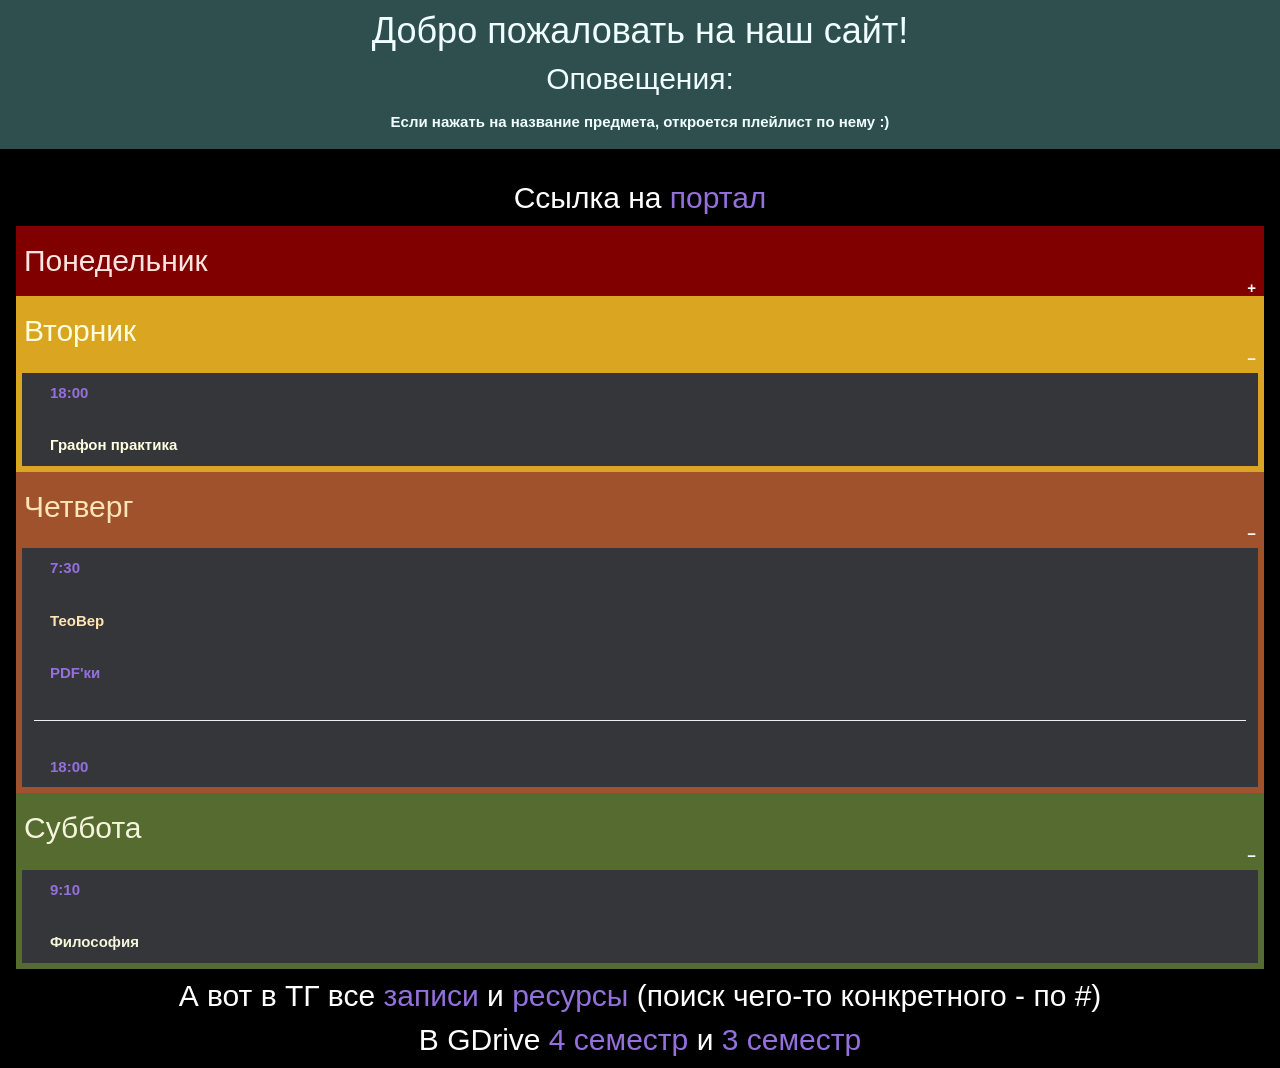
==== index.html @ 35ccb5bb "Colors Improved" ====
<!DOCTYPE html>
<html>
<head>
    <title>Первая Картавая Галактическая Империя</title>
    <meta name="viewport" content="width=device-width, initial-scale=1">
    <link rel="stylesheet" href="w3.css">
    <!-- Global site tag (gtag.js) - Google Analytics -->
    <script async src="https://googletagmanager.com/gtag/js?id=G-ND61K787G5"></script>
    <script>
        window.dataLayer = window.dataLayer || [];
        function gtag() { dataLayer.push(arguments); }
        gtag('js', new Date());
        gtag('config', 'G-ND61K787G5');</script>

    <style>
        .collapsible {
            color: white;
            cursor: pointer;
            padding: 8px;
            width: 100%;
            line-height: 0;
            border: none;
            font-weight: bold;
            text-align: left;
            outline: none;
            font-size: 15px;
        }

            .active, .collapsible:hover {
                background-color: #555;
            }

            .collapsible:after {
                content: '\002B';
                color: white;
                font-weight: bold;
                float: right;
                margin-left: 5px;
            }

        .active:after {
            content: "\2212";
        }

        .content {
            padding: 0 18px;
            max-height: 0;
            overflow: hidden;
            transition: max-height 0.2s ease-out;
            background-color: #35363a;
        }

        .header-color {
            color: Azure !important;
            background-color: DarkSlateGray !important
        }

        a {
            text-decoration: none; /* Отменяем подчеркивание у ссылки */
        }
    </style>
</head>
<body style="font-weight:bold">
    <div class="w3-container header-color">
        <h1 align="center"> Добро пожаловать на наш сайт! </h1>
        <h2 align="center"> Оповещения: </h2>
        <p id="sho" align="center"> Если нажать на название предмета, откроется плейлист по нему :)</p>
    </div>
    <br>
    <h2 style="color:white" align="center"> Ссылка на <a href="https://portal.unn.ru/ruz/main" style="color:MediumPurple" target="_blanc"> портал </a></h2>
    <div class="w3-row-padding">
        
        <div class="w3-quarter">
            <button class="collapsible" style="background-color: Maroon">
                <h2 style="color:MistyRose">Понедельник</h2>
            </button>
            <div class="content" , style="box-shadow:0px 0px 0px 6px Maroon inset">
                <div class="w3-row-padding">
                    <div class="w3-third">
                        <p><a href="https://us04web.zoom.us/j/78371921174?pwd=QhRJwSJBd0BQd-uaK4QJb_FLQIopGO.1" style="color:MediumPurple" target="_blanc"> 9:10 </a></p>
                    </div>
                    <div class="w3-third">
                        <p><a href="https://www.youtube.com/playlist?list=PLrcNrE6vF0H2m2zkIzmFZeAhTrG6EVGVY" style="color:MistyRose" target="_blanc"> Бизнес </a></p>
                    </div>                   
                </div>
                <hr>
                <div class="w3-row-padding">
                    <div class="w3-third">
                        <p><a href="https://zoom.us/j/9533347559?pwd=dVk2dUY4ejU0NVphQ1J5Mm1KOTIwUT09" style="color:MediumPurple" target="_blanc"> 9:10 </a></p>
                    </div>
                    <div class="w3-third">
                        <p><a href="https://youtube.com/playlist?list=PLrcNrE6vF0H18WR9tlK363ORPl4VjgSnB" style="color:MistyRose" target="_blanc"> Дифуры </a></p>
                    </div>
                    <div class="w3-third">
                        <p><a href="https://drive.google.com/drive/folders/1-KWjN6E5gQibhPzj0YFKT8lAjUajhL2j?usp=sharing" style="color:MediumPurple" target="_blanc"> PDF'ки </a></p>
                    </div>
                </div>
                <hr>
                <div class="w3-row-padding">
                    <div class="w3-third">
                        <p><a href="https://teams.microsoft.com/l/meetup-join/19%3ameeting_NzIzMzA0ZDItNDg2Mi00MDMyLTgzYTItZmNlYjgyYWI2Y2U4%40thread.v2/0?context=%7b%22Tid%22%3a%2260b6ee4f-43c2-4c1f-b509-d6fad245297a%22%2c%22Oid%22%3a%225296e582-edba-4b94-ba1f-ca426c653e15%22%7d" style="color:MediumPurple" target="_blanc"> 10:50 </a></p>
                    </div>
                    <div class="w3-third">
                        <p><a href="https://youtube.com/playlist?list=PLrcNrE6vF0H3TrAemV0yFzdYPxq_0ow40" style="color:MistyRose" target="_blanc"> Алгосы </a></p>
                    </div>
                    <div class="w3-third">
                        <p><a href="https://drive.google.com/drive/folders/11fLei_aU2O-8KjJZIUfJzBW9coLePQBh?usp=sharing" style="color:MediumPurple" target="_blanc"> PDF'ки </a></p>
                    </div>
                </div>
                <hr>
                <div class="w3-row-padding">
                    <div class="w3-third">
                        <p><a href="https://vk.com/im" style="color:MediumPurple" target="_blanc"> 13:00 </a></p>
                    </div>
                    <div class="w3-third">
                         <p><a href="https://youtube.com/playlist?list=PLrcNrE6vF0H2hZY2kkzWjkGV7tOnwL8Eg" style="color:MistyRose" target="_blanc"> Базы данных </a></p>
                    </div>
                    <div class="w3-third">
                        <p><a href="https://drive.google.com/drive/folders/11dq5zq-NS7BFNt9DOFLdNs0dH1FKpChc?usp=sharing" style="color:MediumPurple" target="_blanc"> PDF'ки </a></p>
                    </div>
                </div>
                <hr>
                <div class="w3-row-padding">
                    <div class="w3-third">
                        <p><a href="https://portal.unn.ru/stream" style="color:MediumPurple" target="_blanc"> 14:40 / 16:20 </a></p>
                    </div>
                    <div class="w3-third">
                        <p><a href="https://youtube.com/playlist?list=PLrcNrE6vF0H2zANGFt4GXXaM0L6hd-Aye" style="color:MistyRose" target="_blanc"> ОС </a></p>
                    </div>
                </div>
            </div>
        </div>

        <div class="w3-quarter">
            <button class="collapsible active" style="background-color: Goldenrod">
                <h2 style="color:LightYellow">Вторник</h2>
            </button>
            <div class="content" , style="box-shadow:0px 0px 0px 6px Goldenrod inset; max-height: 105px;">
                <div class="w3-row-padding">
                    <div class="w3-third">
                        <p><a href="https://us04web.zoom.us/j/7942995146?pwd=L0dnaGZ2c2pjemlXTmQ0OFUyU1lpUT09" style="color:MediumPurple" target="_blanc"> 18:00 </a></p>
                    </div>
                    <div class="w3-third">
                         <p><a href="https://www.youtube.com/playlist?list=PLrcNrE6vF0H2gM7IyCjypxkijBdyLLwNl" style="color:LightYellow" target="_blanc"> Графон практика </a></p>
                    </div>
                </div>
            </div>
        </div>

        <div class="w3-quarter">
            <button class="collapsible active" style="background-color: Sienna">
                <h2 style="color:Moccasin">Четверг</h2>
            </button>
            <div class="content" , style="box-shadow:0px 0px 0px 6px Sienna inset; max-height: 251px;">
                <div class="w3-row-padding">
                    <div class="w3-third">
                        <p><a href="https://us04web.zoom.us/j/74091505983?pwd=bnVYVDVDV1BFUnNIakE2YWRwR1pCdz09" style="color:MediumPurple" target="_blanc"> 7:30 </a></p>
                    </div>
                    <div class="w3-third">
                        <p><a href="https://youtube.com/playlist?list=PLrcNrE6vF0H0R-2r7hVOK54W-hINuXbFZ" style="color:Moccasin" target="_blanc"> ТеоВер </a></p>
                    </div>
                    <div class="w3-third">
                        <p><a href="https://drive.google.com/drive/folders/1-PQtW89MgMLBJmwnTbgPBjMs8ozlod14?usp=sharing" style="color:MediumPurple" target="_blanc"> PDF'ки </a></p>
                    </div>
                </div>
                <hr>
                <div class="w3-row-padding">
                    <div class="w3-third">
                        <p><a href="https://zoom.us/j/94893571317?pwd=UHRTQ0tISCtDbTVOY1U3S2oyeEhEUT09" style="color:MediumPurple" target="_blanc"> 18:00 </a></p>
                    </div>
                    <div class="w3-third">
                        <p><a href="https://youtube.com/playlist?list=PLrcNrE6vF0H3be5gytIQCJCKcmntdXBYB" style="color:Moccasin" target="_blanc"> Графон </a></p>
                    </div>
                    <div class="w3-third">
                        <p><a href="https://drive.google.com/drive/folders/1-Qoi_M2Iv1h8yeiGppClKlTeScNV1dlI?usp=sharing" style="color:MediumPurple" target="_blanc"> PDF'ки </a></p>
                    </div>
                </div>
            </div>
        </div>
        
        <div class="w3-quarter">
            <button class="collapsible active" style="background-color: DarkOliveGreen">
                <h2 style="color:Beige">Суббота</h2>
            </button>
            <div class="content" , style="box-shadow:0px 0px 0px 6px DarkOliveGreen inset; max-height: 105px;">

                <div class="w3-row-padding">
                    <div class="w3-third">
                        <p><a href="https://zoom.us/j/98206687594?pwd=SUdJWFNRZ2MwNkxLZC96b0ZoWjFxdz09" style="color:MediumPurple" target="_blanc"> 9:10 </a></p>
                    </div>
                    <div class="w3-third">
                        <p><a href="https://youtube.com/playlist?list=PLrcNrE6vF0H2Nhd8insQPbSvqZb56U9Gk" style="color:Beige" target="_blanc"> Философия </a></p>
                    </div>
                </div>
            </div>
        </div>
        
    </div>
    <h2 style="color:white" align="center"> А вот в ТГ все
        <a href="https://t.me/+LIxnYoLbVCY1MzEy" style="color:MediumPurple" target="_blanc"> записи </a> и
        <a href="https://t.me/+zj1fH_z_kAAwZjMy" style="color:MediumPurple" target="_blanc"> ресурсы </a> 
        (поиск чего-то конкретного - по #)
    </h2>
    <h2 style="color:white" align="center"> В GDrive 
        <a href="https://drive.google.com/drive/folders/1--mmDCxcBYtK_txwGKIR8SOcXmKBGYMp?usp=sharing" style="color:MediumPurple" target="_blanc"> 4 семестр </a> и
        <a href="https://drive.google.com/drive/folders/1-03hiu5TUi8jl2TPMHKdCsPszPNB-SlV?usp=sharing" style="color:MediumPurple" target="_blanc"> 3 семестр </a>
    </h2>

    <script>
        var coll = document.getElementsByClassName("collapsible");
        var i;
        for (i = 0; i < coll.length; i++) {
            coll[i].addEventListener("click", function () {
                this.classList.toggle("active");
                var content = this.nextElementSibling;
                if (content.style.maxHeight) {
                    content.style.maxHeight = null;
                } else {
                    content.style.maxHeight = content.scrollHeight + "px";
                }
            });
        }
    </script>

    <script type="text/javascript">
        var initialDate = new Date(2021, 11, 23); // Dec 1st 2012
        var now = Date.now();
        var difference = initialDate - now;
        var millisecondsPerDay = 24 * 60 * 60 * 1000;
        var daysSince = Math.floor(difference / millisecondsPerDay) + 1;
        document.getElementById('show4').innerHTML = "23 декабря (ост. " + daysSince.toString() + " дн.) — Контра по ТеоВеру в 8:00!";
    </script>
</body>
</html>
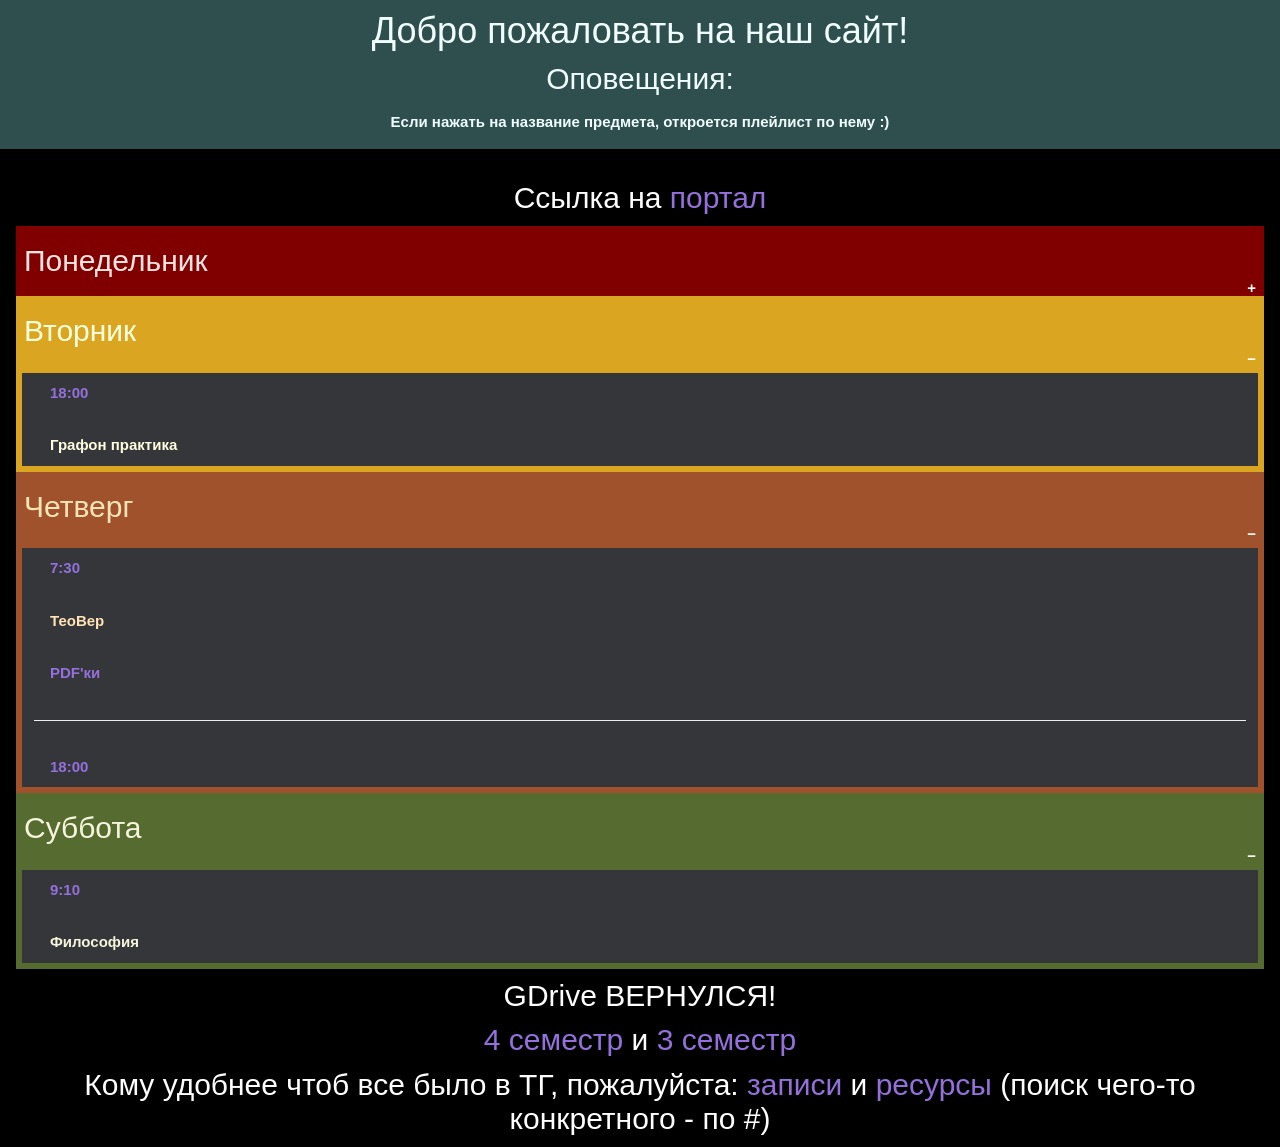
==== commit 8816a2f7: "Update index.html" ====
--- a/index.html
+++ b/index.html
@@ -196,16 +196,18 @@
         </div>
         
     </div>
-    <h2 style="color:white" align="center"> А вот в ТГ все
+    
+    <h2 style="color:white" align="center"> GDrive ВЕРНУЛСЯ!</h2>
+    <h2 style="color:white" align="center">
+        <a href="https://drive.google.com/drive/folders/1--mmDCxcBYtK_txwGKIR8SOcXmKBGYMp?usp=sharing" style="color:MediumPurple" target="_blanc"> 4 семестр </a> и
+        <a href="https://drive.google.com/drive/folders/1-03hiu5TUi8jl2TPMHKdCsPszPNB-SlV?usp=sharing" style="color:MediumPurple" target="_blanc"> 3 семестр </a>
+    </h2>
+    <h2 style="color:white" align="center"> Кому удобнее чтоб все было в ТГ, пожалуйста:
         <a href="https://t.me/+LIxnYoLbVCY1MzEy" style="color:MediumPurple" target="_blanc"> записи </a> и
         <a href="https://t.me/+zj1fH_z_kAAwZjMy" style="color:MediumPurple" target="_blanc"> ресурсы </a> 
         (поиск чего-то конкретного - по #)
     </h2>
-    <h2 style="color:white" align="center"> В GDrive 
-        <a href="https://drive.google.com/drive/folders/1--mmDCxcBYtK_txwGKIR8SOcXmKBGYMp?usp=sharing" style="color:MediumPurple" target="_blanc"> 4 семестр </a> и
-        <a href="https://drive.google.com/drive/folders/1-03hiu5TUi8jl2TPMHKdCsPszPNB-SlV?usp=sharing" style="color:MediumPurple" target="_blanc"> 3 семестр </a>
-    </h2>
-
+    
     <script>
         var coll = document.getElementsByClassName("collapsible");
         var i;
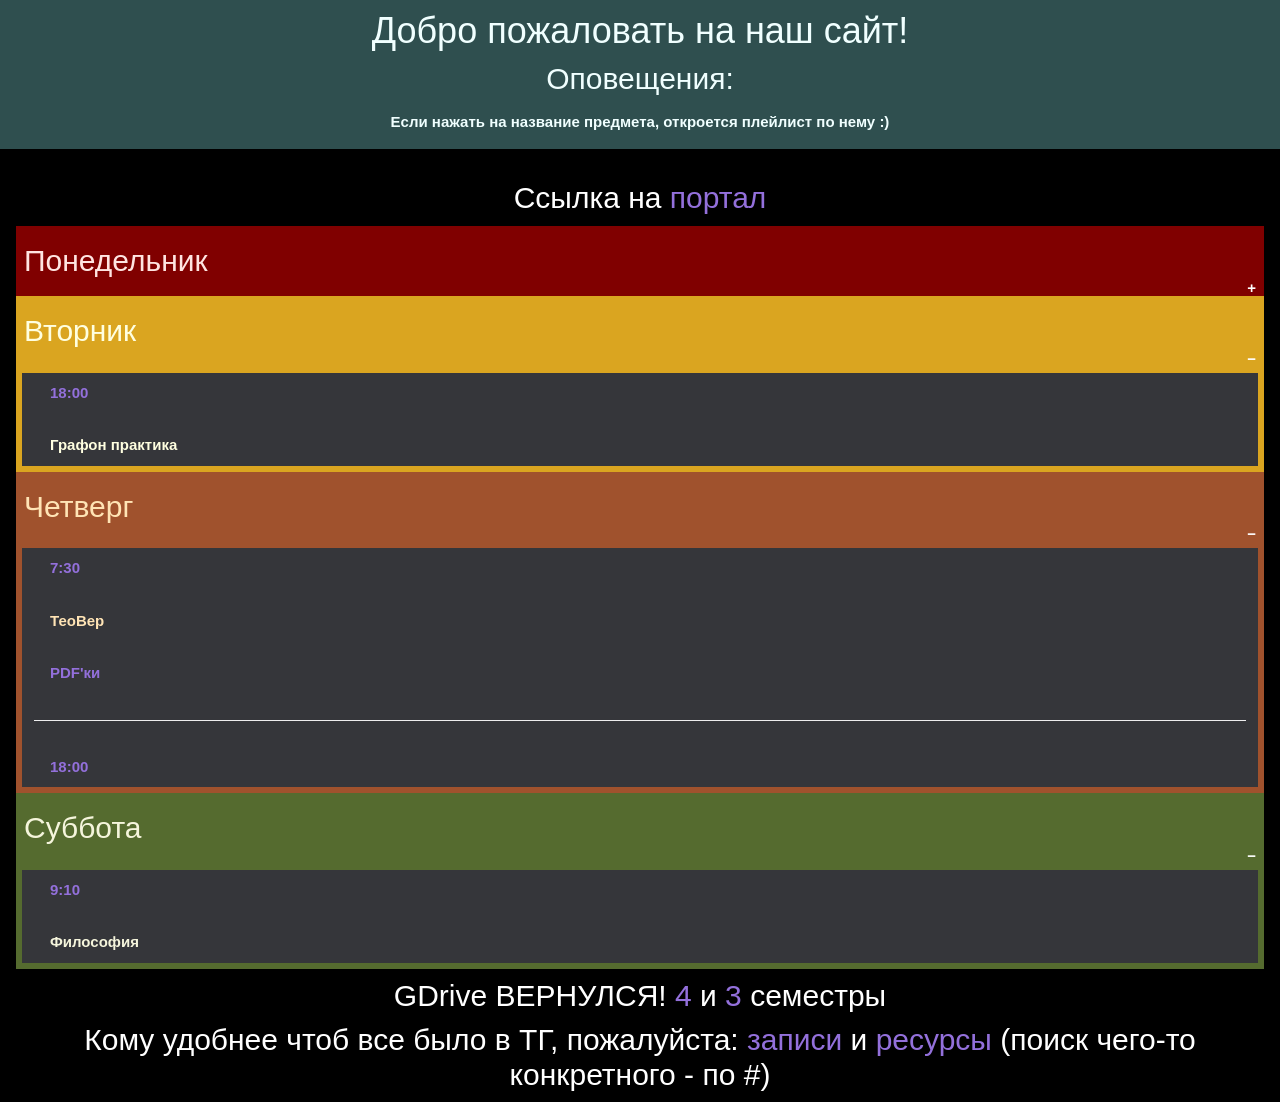
==== commit c1528a3e: "Update index.html" ====
--- a/index.html
+++ b/index.html
@@ -197,10 +197,10 @@
         
     </div>
     
-    <h2 style="color:white" align="center"> GDrive ВЕРНУЛСЯ!</h2>
-    <h2 style="color:white" align="center">
-        <a href="https://drive.google.com/drive/folders/1--mmDCxcBYtK_txwGKIR8SOcXmKBGYMp?usp=sharing" style="color:MediumPurple" target="_blanc"> 4 семестр </a> и
-        <a href="https://drive.google.com/drive/folders/1-03hiu5TUi8jl2TPMHKdCsPszPNB-SlV?usp=sharing" style="color:MediumPurple" target="_blanc"> 3 семестр </a>
+    <h2 style="color:white" align="center"> GDrive ВЕРНУЛСЯ! 
+        <a href="https://drive.google.com/drive/folders/1--mmDCxcBYtK_txwGKIR8SOcXmKBGYMp?usp=sharing" style="color:MediumPurple" target="_blanc"> 4 </a> и
+        <a href="https://drive.google.com/drive/folders/1-03hiu5TUi8jl2TPMHKdCsPszPNB-SlV?usp=sharing" style="color:MediumPurple" target="_blanc"> 3 </a> 
+        семестры
     </h2>
     <h2 style="color:white" align="center"> Кому удобнее чтоб все было в ТГ, пожалуйста:
         <a href="https://t.me/+LIxnYoLbVCY1MzEy" style="color:MediumPurple" target="_blanc"> записи </a> и
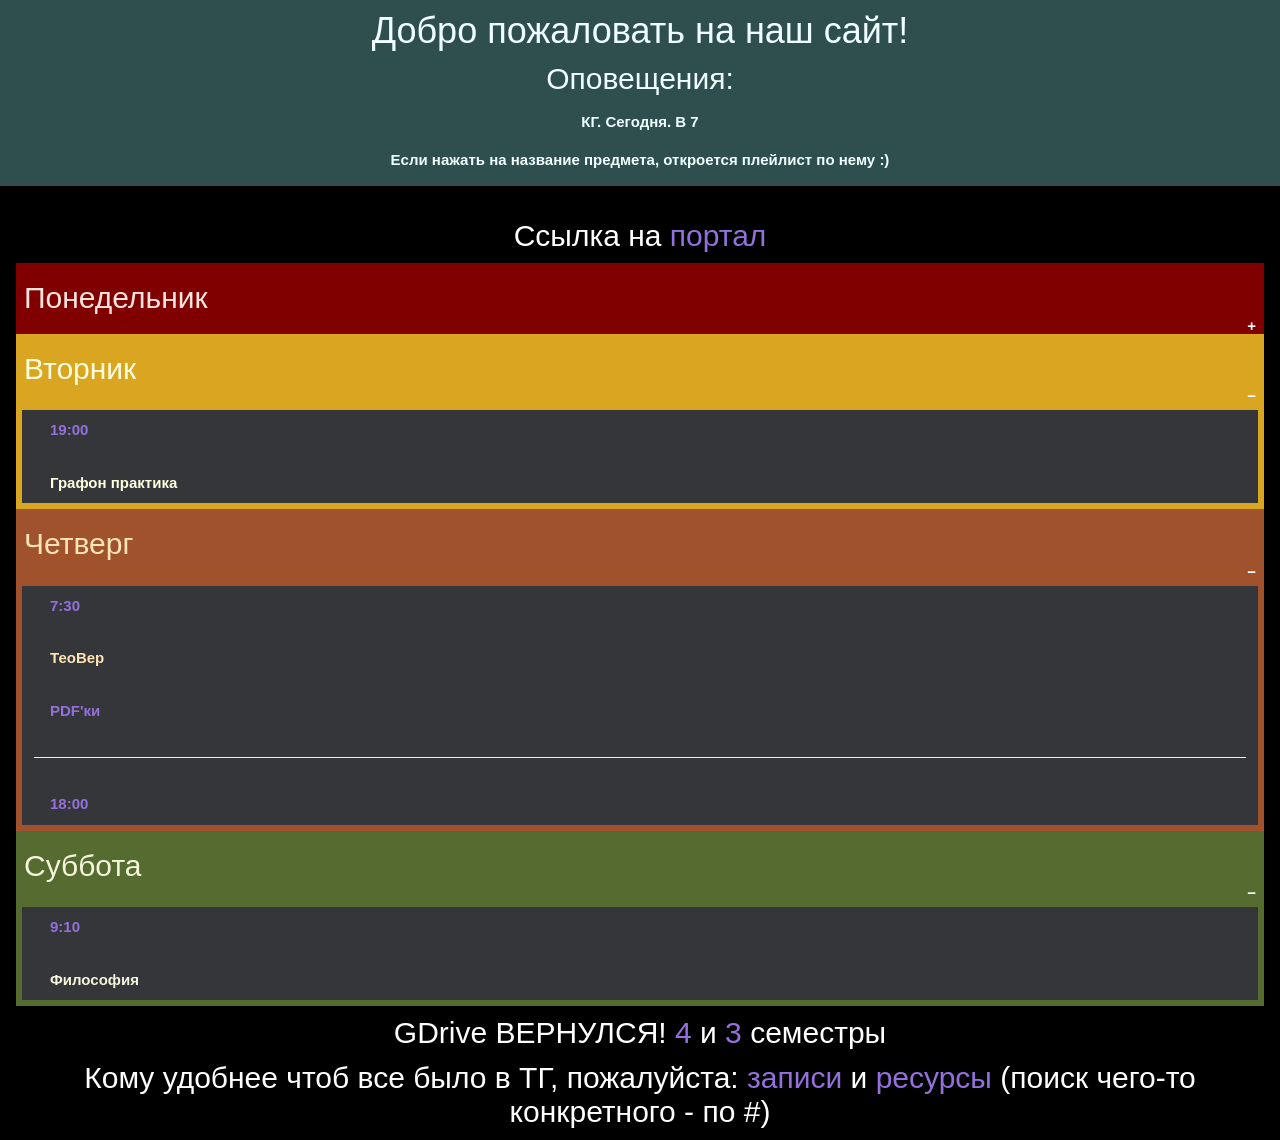
==== commit f4220e79: "Update index.html" ====
--- a/index.html
+++ b/index.html
@@ -64,6 +64,8 @@
     <div class="w3-container header-color">
         <h1 align="center"> Добро пожаловать на наш сайт! </h1>
         <h2 align="center"> Оповещения: </h2>
+        <p id="sho" align="center"> КГ. Сегодня. В 7</p>
+
         <p id="sho" align="center"> Если нажать на название предмета, откроется плейлист по нему :)</p>
     </div>
     <br>
@@ -122,7 +124,7 @@
                 <hr>
                 <div class="w3-row-padding">
                     <div class="w3-third">
-                        <p><a href="https://portal.unn.ru/stream" style="color:MediumPurple" target="_blanc"> 14:40 / 16:20 </a></p>
+                        <p><a href="https://teams.microsoft.com/l/meetup-join/19%3ameeting_OGNiNjNiN2YtZjAzNS00OWUyLThmZmEtZDQ2ZmI0MzJkZDI3%40thread.v2/0?context=%7b%22Tid%22%3a%2260b6ee4f-43c2-4c1f-b509-d6fad245297a%22%2c%22Oid%22%3a%22d7978a7b-8cfe-4c39-86ac-7e14a9d1bbc2%22%7d" style="color:MediumPurple" target="_blanc"> 14:40 / 16:20 </a></p>
                     </div>
                     <div class="w3-third">
                         <p><a href="https://youtube.com/playlist?list=PLrcNrE6vF0H2zANGFt4GXXaM0L6hd-Aye" style="color:MistyRose" target="_blanc"> ОС </a></p>
@@ -138,7 +140,7 @@
             <div class="content" , style="box-shadow:0px 0px 0px 6px Goldenrod inset; max-height: 105px;">
                 <div class="w3-row-padding">
                     <div class="w3-third">
-                        <p><a href="https://us04web.zoom.us/j/7942995146?pwd=L0dnaGZ2c2pjemlXTmQ0OFUyU1lpUT09" style="color:MediumPurple" target="_blanc"> 18:00 </a></p>
+                        <p><a href="https://us04web.zoom.us/j/7942995146?pwd=L0dnaGZ2c2pjemlXTmQ0OFUyU1lpUT09" style="color:MediumPurple" target="_blanc"> 19:00 </a></p>
                     </div>
                     <div class="w3-third">
                          <p><a href="https://www.youtube.com/playlist?list=PLrcNrE6vF0H2gM7IyCjypxkijBdyLLwNl" style="color:LightYellow" target="_blanc"> Графон практика </a></p>
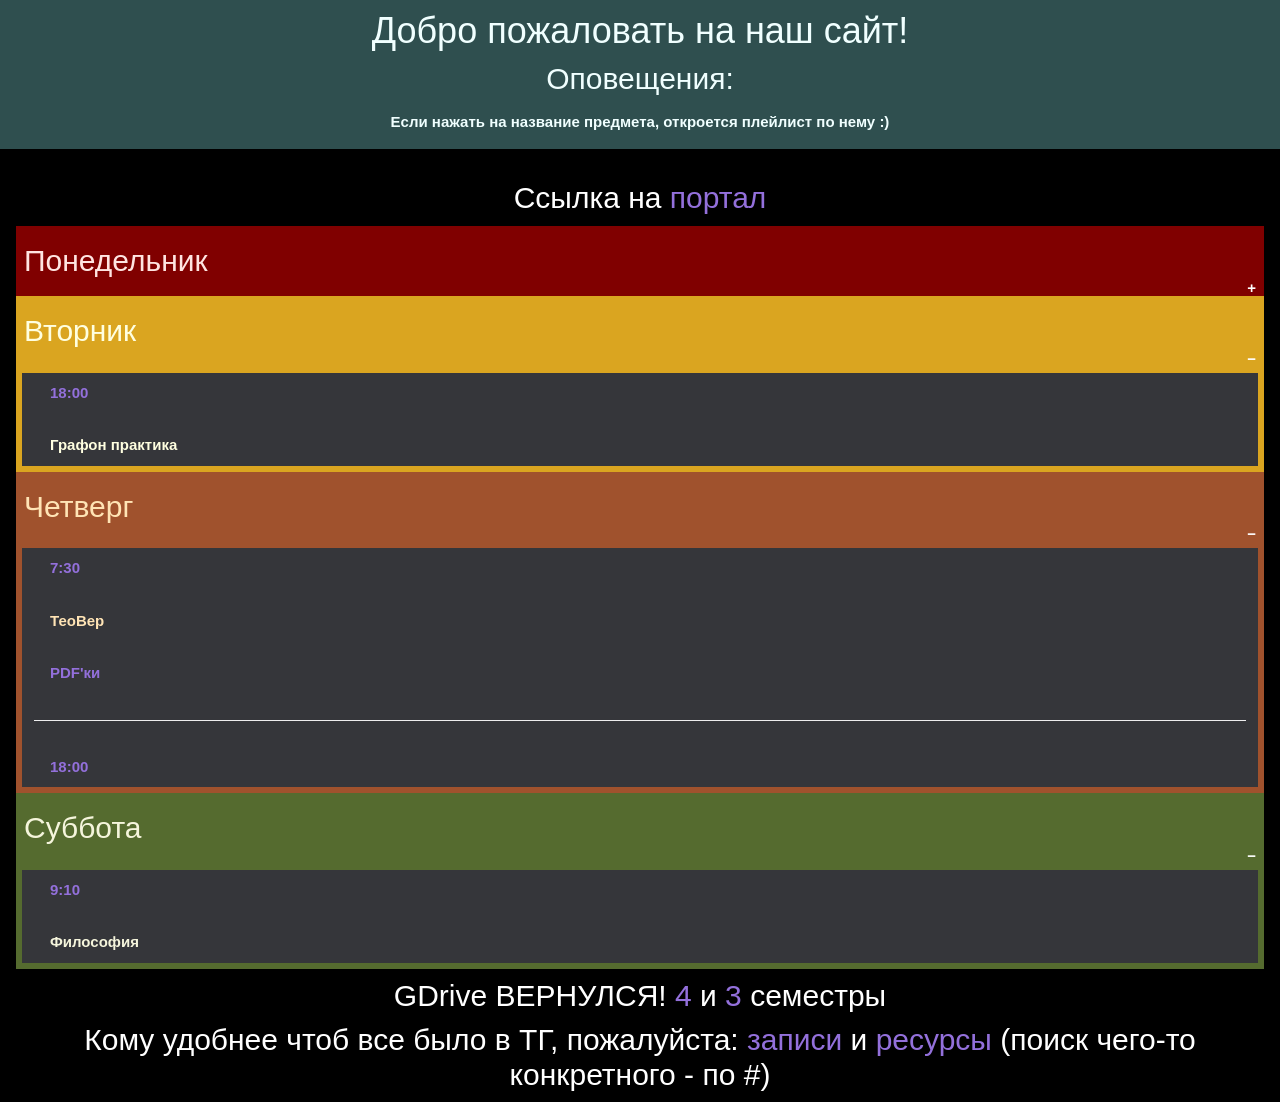
==== commit 359f4d8a: "Update index.html" ====
--- a/index.html
+++ b/index.html
@@ -64,7 +64,6 @@
     <div class="w3-container header-color">
         <h1 align="center"> Добро пожаловать на наш сайт! </h1>
         <h2 align="center"> Оповещения: </h2>
-        <p id="sho" align="center"> КГ. Сегодня. В 7</p>
 
         <p id="sho" align="center"> Если нажать на название предмета, откроется плейлист по нему :)</p>
     </div>
@@ -140,7 +139,7 @@
             <div class="content" , style="box-shadow:0px 0px 0px 6px Goldenrod inset; max-height: 105px;">
                 <div class="w3-row-padding">
                     <div class="w3-third">
-                        <p><a href="https://us04web.zoom.us/j/7942995146?pwd=L0dnaGZ2c2pjemlXTmQ0OFUyU1lpUT09" style="color:MediumPurple" target="_blanc"> 19:00 </a></p>
+                        <p><a href="https://us04web.zoom.us/j/7942995146?pwd=L0dnaGZ2c2pjemlXTmQ0OFUyU1lpUT09" style="color:MediumPurple" target="_blanc"> 18:00 </a></p>
                     </div>
                     <div class="w3-third">
                          <p><a href="https://www.youtube.com/playlist?list=PLrcNrE6vF0H2gM7IyCjypxkijBdyLLwNl" style="color:LightYellow" target="_blanc"> Графон практика </a></p>
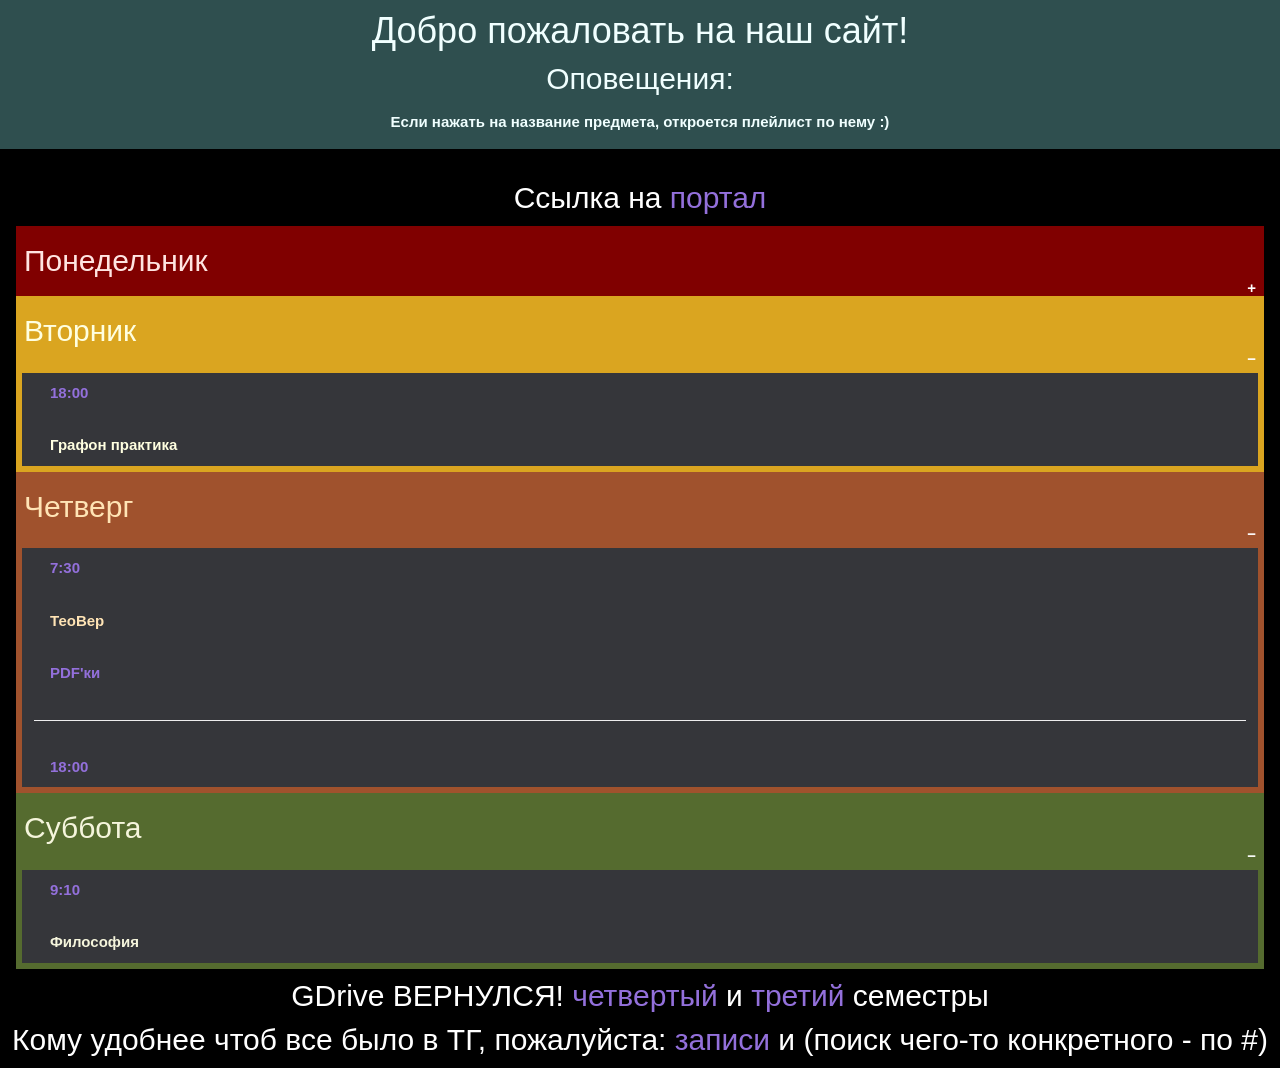
==== commit 2d2538a5: "Update index.html" ====
--- a/index.html
+++ b/index.html
@@ -199,13 +199,12 @@
     </div>
     
     <h2 style="color:white" align="center"> GDrive ВЕРНУЛСЯ! 
-        <a href="https://drive.google.com/drive/folders/1--mmDCxcBYtK_txwGKIR8SOcXmKBGYMp?usp=sharing" style="color:MediumPurple" target="_blanc"> 4 </a> и
-        <a href="https://drive.google.com/drive/folders/1-03hiu5TUi8jl2TPMHKdCsPszPNB-SlV?usp=sharing" style="color:MediumPurple" target="_blanc"> 3 </a> 
+        <a href="https://drive.google.com/drive/folders/1--mmDCxcBYtK_txwGKIR8SOcXmKBGYMp?usp=sharing" style="color:MediumPurple" target="_blanc"> четвертый </a> и
+        <a href="https://drive.google.com/drive/folders/1-03hiu5TUi8jl2TPMHKdCsPszPNB-SlV?usp=sharing" style="color:MediumPurple" target="_blanc"> третий </a> 
         семестры
     </h2>
     <h2 style="color:white" align="center"> Кому удобнее чтоб все было в ТГ, пожалуйста:
         <a href="https://t.me/+LIxnYoLbVCY1MzEy" style="color:MediumPurple" target="_blanc"> записи </a> и
-        <a href="https://t.me/+zj1fH_z_kAAwZjMy" style="color:MediumPurple" target="_blanc"> ресурсы </a> 
         (поиск чего-то конкретного - по #)
     </h2>
     
